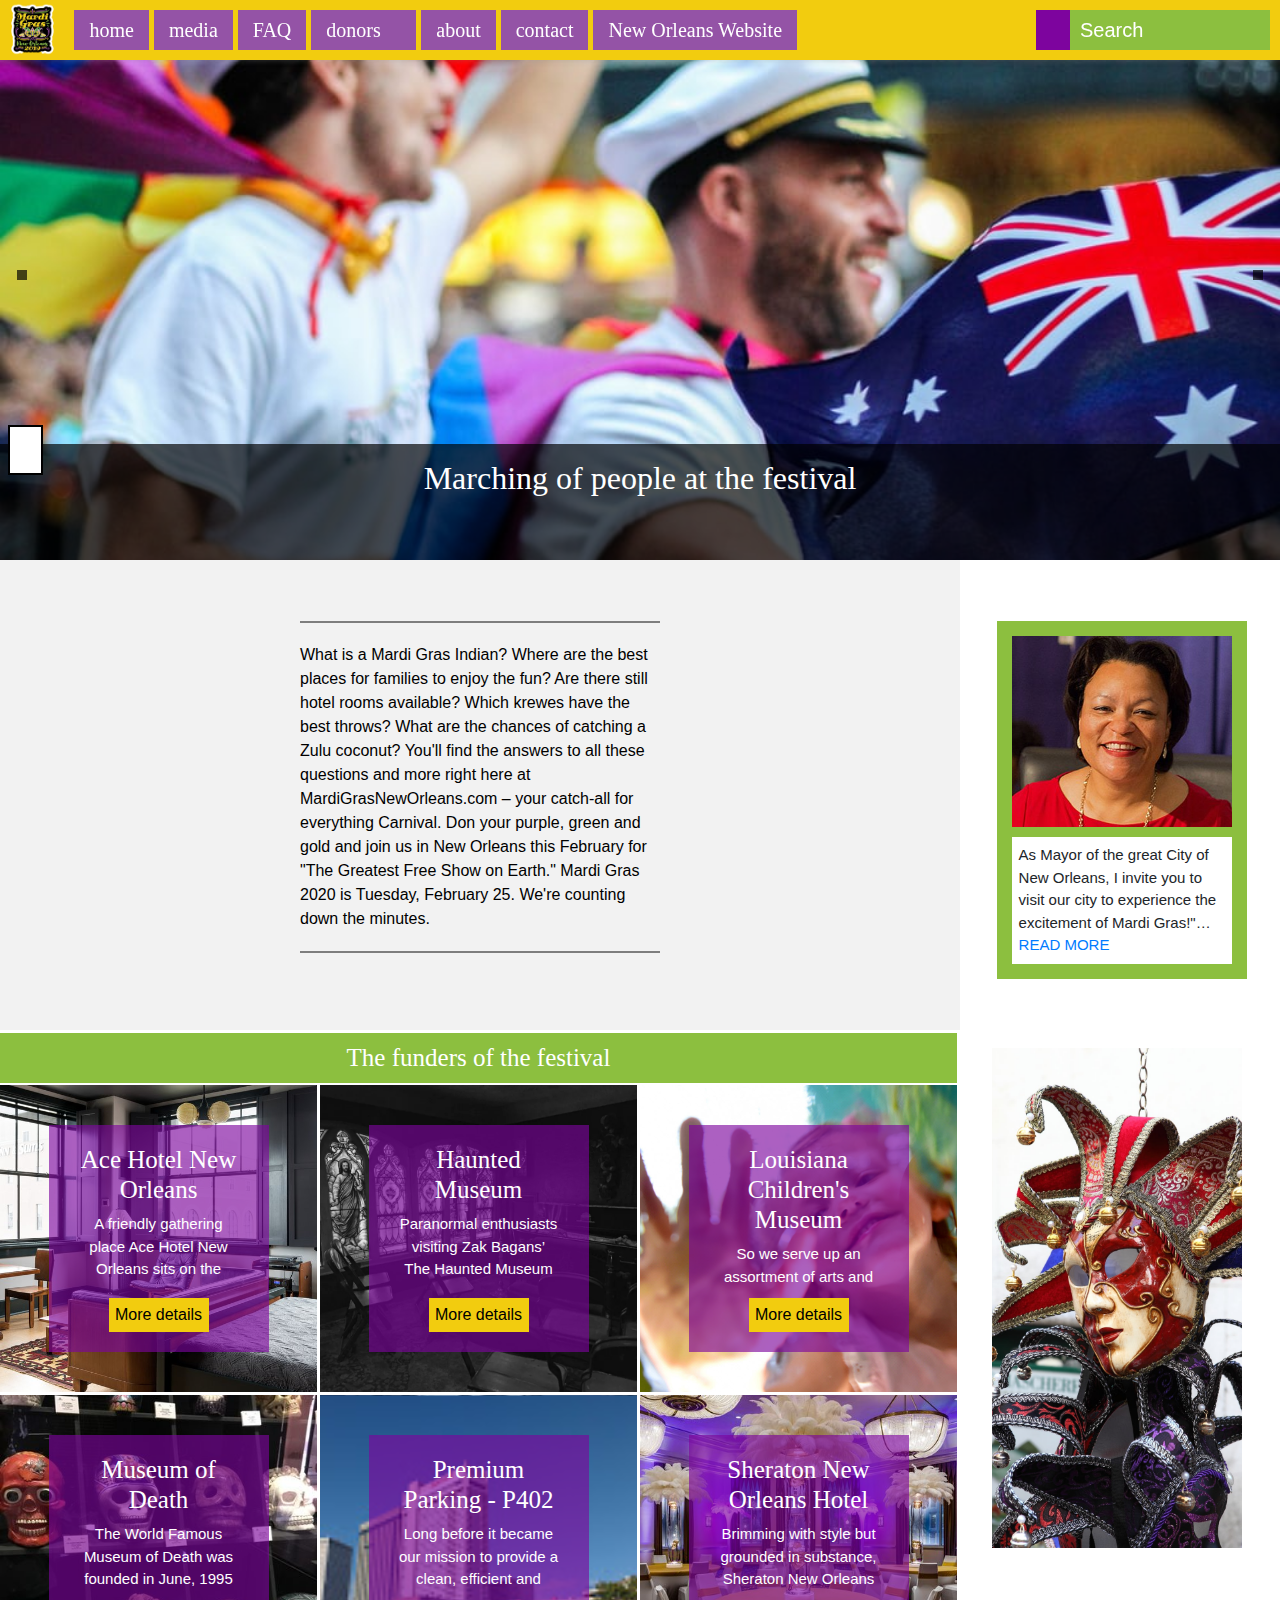
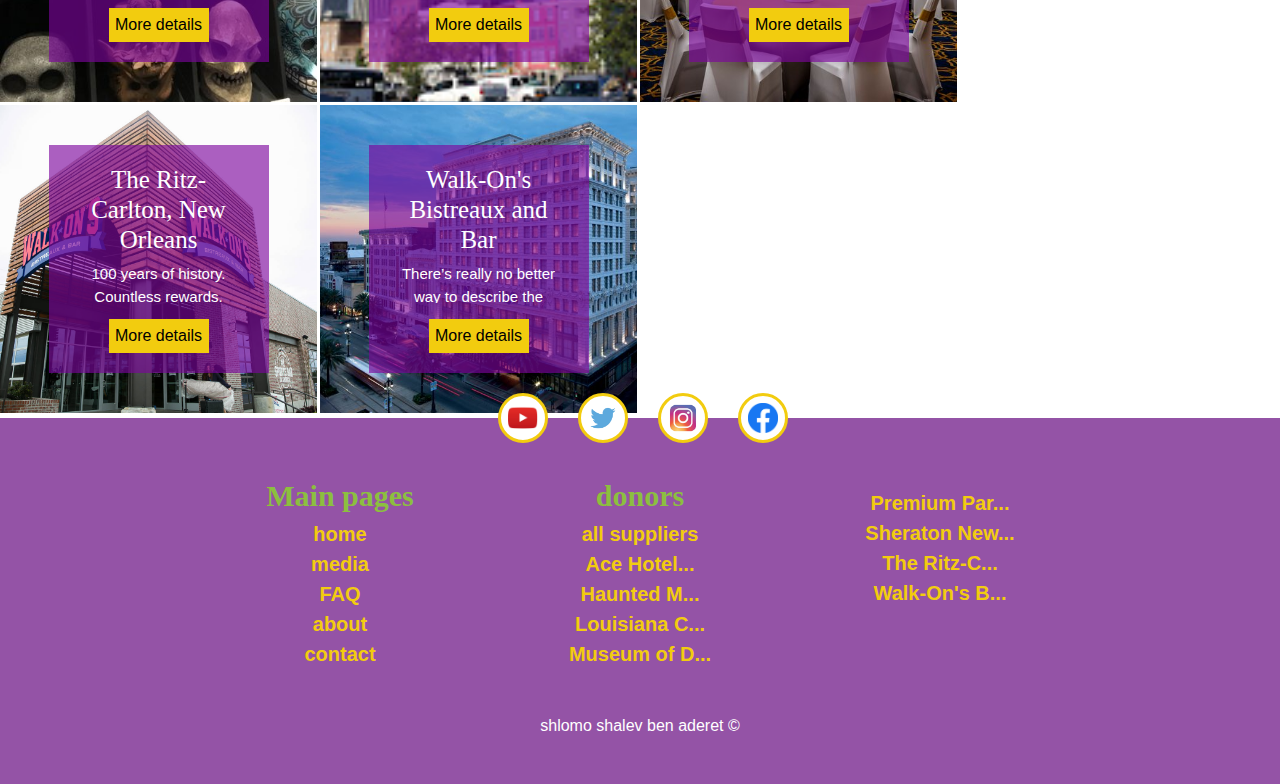
==== index.html @ f13cc8c2 "v-1.0.0" ====
<!DOCTYPE html>
<html lang="en">

<head>
    <meta charset="UTF-8">
    <meta name="viewport" content="width=device-width, initial-scale=1.0">
    <meta http-equiv="X-UA-Compatible" content="ie=edge">
    <title>Mardi Gras New Orleans</title>
    <link rel="stylesheet" href="https://stackpath.bootstrapcdn.com/bootstrap/4.3.1/css/bootstrap.min.css"
        integrity="sha384-ggOyR0iXCbMQv3Xipma34MD+dH/1fQ784/j6cY/iJTQUOhcWr7x9JvoRxT2MZw1T" crossorigin="anonymous">
    <link rel="stylesheet" href="https://use.fontawesome.com/releases/v5.7.0/css/all.css"
        integrity="sha384-lZN37f5QGtY3VHgisS14W3ExzMWZxybE1SJSEsQp9S+oqd12jhcu+A56Ebc1zFSJ" crossorigin="anonymous">
    <link rel="stylesheet" href="css/style.css">
    <link rel="stylesheet" href="css/slider.css">
    <link rel="stylesheet" href="css/home.css">
</head>

<body>
    <header class="d-flex justify-content-between">
        <span class="yecholot">
            <span class="buttonav fas fa-bars"></span>
            <a href="index.html">
                <img src="img/logo.png" class="logo" alt="logo">
            </a>
            <nav class="nav flex-column">
                <span class="closed fas fa-times"></span>
                <a href="index.html" class="nav-link active varu">home</a>
                <a href="media.html" class="nav-link varu">media</a>
                <a href="faq.html" class="nav-link varu">FAQ</a>
                <div class="donorsget">
                    <a href="#" class="donors nav-link">donors
                        <span class="fas fa-plus plus"></span>
                    </a>
                    <span class="openn">
                        <a href="#boxdonorss" class="dononame dononame1">All suppliers</a>
                        <a href="donors/ace-hotel.html" class="dononame">Ace Hotel New Orleans</a>
                        <a href="donors/haunted-museum.html" class="dononame">Haunted Museum</a>
                        <a href="donors/louisiana.html" class="dononame">Louisiana Children's Museum</a>
                    </span>
                </div>
                <a href="about.html" class="nav-link varu">about</a>
                <a href="contact.html" class="nav-link varu">contact</a>
                <a href="https://www.nola.gov" class="nav-link varu">New Orleans Website</a>
            </nav>
        </span>
        <span class="boxsearch">
            <span class="fa fa-search Search"></span>
            <input type="text" name="" class="textSearch" placeholder="Search">
            <span class="fa fa-chevron-right backwards"></span>
        </span>
    </header>
    <section class="slider">

        <div class="blocks">
            <div class="block active">
                <img class="img-block" src="img/media/photo-1547538160-bbd967711070.jfif" alt="Marching of people at the festival">
                <h1 class="header-block">Marching of people at the festival</h1>
            </div>
            <div class="block">
                <img class="img-block" src="img/media/photo-1456298441654-9d3db4d4f8fc.jfif" alt="Carnival Tower">
                <h1 class="header-block">Carnival Tower</h1>
            </div>
            <div class="block">
                <img class="img-block" src="img/media/photo-1562846900-6429fa09e156.jfif" alt="The Golden Mask">
                <h1 class="header-block">The Golden Mask</h1>
            </div>
            <div class="block">
                <img class="img-block" src="img/media/photo-1568131787894-1ee027bf397c.jfif" alt="Carnival masks">
                <h1 class="header-block">Carnival masks</h1>
            </div>
            <div class="block">
                <img class="img-block" src="img/media/photo-1555407792-ae12ed25d8ce.jfif" alt="Carnival celebrations">
                <h1 class="header-block">Carnival celebrations</h1>
            </div>
        </div>

        <span class="arrows a-left">
            <span class="fa fa-chevron-left"></span>
        </span>
        <span class="arrows a-right">
            <span class="fa fa-chevron-right"></span>
        </span>

        <div class="block-point">
            <span class="point far fa-circle"></span>
            <span class="point fas fa-circle"></span>
            <span class="point fas fa-circle"></span>
            <span class="point fas fa-circle"></span>
            <span class="point fas fa-circle"></span>
        </div>

    </section>
    <div class="boxcenter">
        <section class="content">
            <p>
                    What is a Mardi Gras Indian? Where are the best places for families to enjoy the fun? Are there still hotel rooms available? Which krewes have the best throws? What are the chances of catching a Zulu coconut?

                    You'll find the answers to all these questions and more right here at MardiGrasNewOrleans.com – your catch-all for everything Carnival. Don your purple, green and gold and join us in New Orleans this February for "The Greatest Free Show on Earth."
                    
                    Mardi Gras 2020 is Tuesday, February 25. We're counting down the minutes.
            </p>
        </section>
        <div class="zkenaifram">
    <section class="mayor">
        <div class="box">
            <img src="img/330px-LaToya_Cantrell.jpg" class="imgmayor" alt="Mayor">
            <p class="textmayor">As Mayor of the great City of New Orleans, I invite you to visit our city to experience
                the excitement of Mardi Gras!"…
                <a href="about.html#aboutmayor">READ MORE</a>
            </p>
        </div>
    </section>
    <div class="iframe">
    <iframe src="baner/baner1.html" frameborder="0"></iframe>
    </div>
    </div>
    <section class="boxdonors" id="boxdonorss">
            <h1 class="hesber">The funders of the festival</h1>
                <div class="donors donors1">
                    <div class="box">
                        <h2>Ace Hotel New Orleans</h2>
                        <p>A friendly gathering place
                            Ace Hotel New Orleans sits 
                            on the corner of Carondelet 
                            and Lafayette streets in the 
                            Warehouse District of one of 
                            the best cities on Earth. </p>
                            <a href="donors/ace-hotel.html" class="maavar">
                                More details
                            </a>
                    </div>
                </div>
                <div class="donors donors2">
                    <div class="box">
                        <h2>Haunted Museum</h2>
                        <p>Paranormal enthusiasts visiting 
                            Zak Bagans’ The Haunted Museum 
                            venture down creepy winding hallways 
                            and secret passages into more than 
                            30 rooms that rival scenes from Hollywood 
                            horror films, setting the stage for 
                            frightening facts about each paranormal 
                            piece, such as the Dybbuk Box known as 
                            the world’s most haunted object. This 
                            vintage wine cabinet inspired the movie 
                            The Possession and is said to house a 
                            malicious spirit. Shortly following its 
                            arrival, mysterious protruding holes began 
                            to appear in the walls around the artifact 
                            as if something was trying to break out from 
                            within the exhibit. A Las Vegas marketing 
                            executive and Bagans both witnessed a 
                            black-cloaked figure pass through the 
                            exhibit’s closed door during a private tour. 
                            This has also been seen by multiple guests 
                            and staff at the museum.</p>
                            <a href="donors/haunted-museum.html" class="maavar">
                                    More details
                                </a>
                    </div>
                </div>
                <div class="donors donors3">
                    <div class="box">
                        <h2>Louisiana Children's Museum</h2>
                        <p>So we serve up an assortment of arts and culture, 
                            health and wellness, STEM, literacy and 
                            environmental education to keep them growing.</p>
                            <a href="donors/louisiana.html" class="maavar">
                                    More details
                                </a>
                    </div>
                </div>
                <div class="donors donors4">
                    <div class="box">
                        <h2>Museum of Death</h2>
                        <p>The World Famous Museum of Death was founded 
                            in June, 1995 when JD Healy and Cathee Shultz 
                            decided to fill the void in death education 
                            in this country and made death their life’s 
                            work.</p>
                            <a href="donors/museum-of-death.html" class="maavar">
                                    More details
                                </a>
                    </div>
                </div>
                <div class="donors donors5">
                    <div class="box">
                        <h2>Premium Parking - P402</h2>
                        <p>
                                Long before it became our mission to provide 
                                a clean, efficient and friendly place to 
                                park, Jim Huger was working for parking 
                                management companies in Washington, D.C. 
                                and California.  
                        </p>
                        <a href="donors/premium-parking-p402.html" class="maavar">
                                More details
                            </a>
                    </div>
                </div>
                <div class="donors donors6">
                    <div class="box">
                        <h2>Sheraton New Orleans Hotel</h2>
                        <p>
                                Brimming with style but grounded in substance, 
                                Sheraton New Orleans Hotel is a premier downtown 
                                New Orleans destination. Located on Canal Street, 
                                our hotel is steps from the buzz of the French 
                                Quarter while offering seamless access to notable 
                                NOLA points of interest like the Ernest N. Morial 
                                Convention Center,
                        </p>
                        <a href="donors/sheraton-new.html" class="maavar">
                                More details
                            </a>
                    </div>
                </div>
                <div class="donors donors8">
                    <div class="box">
                        <h2>The Ritz-Carlton, New Orleans</h2>
                        <p>100 years of history. Countless rewards. 
                            With an unshakeable credo and corporate 
                            philosophy of un-wavering commitment to service, 
                            both in our hotels and in our communities, 
                            The Ritz-Carlton has been recognized with 
                            numerous awards for being the gold standard 
                            of hospitality.
                        </p>
                        <a href="donors/the-ritz-carlton.html" class="maavar">
                                More details
                            </a>
                    </div>
                </div>
                <div class="donors donors7">
                        <div class="box">
                            <h2>Walk-On's Bistreaux and Bar</h2>
                            <p>
                                    There’s really no better way to describe 
                                    the uniqueness of Walk-On’s Bistreaux & 
                                    Bar. We start every dish from scratch and 
                                    use fresh ingredients to bring our 
                                    mouthwatering, Cajun cuisine to life. 
                                    And whether you’re here for dinner with 
                                    the family, date night, cocktails with 
                                    the girls or to watch a game on the 
                                    big screen, we’re always happy to share 
                                    our Louisiana culture with you.
                            </p>
                            <a href="donors/walk-ons-bistreaux.html" class="maavar">
                                    More details
                                </a>
                        </div>
                    </div>
            </section>
    </div>
    <div class="iframe2 main-baner">
            <iframe src="baner/baner2.html" class="baner d-none" frameborder="0"></iframe>
            <div class="open fas fa-chevron-right"></div>
    </div>
    <footer>
        <div class="linkfrend">
            <a href="https://www.youtube.com/channel/UCOrq1qF6dVDn9Do-wvbKh0Q" class="youtube">
                <img src="img/youtube.png" alt="youtube">
            </a>
            <a href="https://twitter.com/MardiGrasNOLA" class="twitter">
                <img src="img/twitter.png" alt="twitter">
            </a>
            <a href="https://www.instagram.com/mardigrasneworleans/" class="instagram">
                <img src="img/instagram.png" alt="instagram">
            </a>
            <a href="https://www.facebook.com/MardiGrasNewOrleans" class="facebook">
                <img src="img/Facebook.png" alt="facebook">
            </a>
        </div>
        <div class="pratimm">
            <div class="gethead">
                <h1>Main pages</h1>
                <a href="index.html">home</a>
                <a href="media.html">media</a>
                <a href="faq.html">FAQ</a>
                <a href="about.html">about</a>
                <a href="contact.html">contact</a>
            </div>
            <div class="sapacim">
                <h1>donors</h1>
                <a href="#boxdonorss">all suppliers</a>
                <a href="donors/ace-hotel.html">Ace Hotel...</a>
                <a href="donors/haunted-museum.html">Haunted M...</a>
                <a href="donors/louisiana.html">Louisiana C...</a>
                <a href="donors/museum-of-death.html">Museum of D...</a>
            </div>
            <div class="sapacim nosa">
                <a href="donors/premium-parking-p402.html">Premium Par...</a>
                <a href="donors/sheraton-new.html">Sheraton New...</a>
                <a href="donors/the-ritz-carlton.html">The Ritz-C...</a>
                <a href="donors/walk-ons-bistreaux.html">Walk-On's B...</a>
            </div>
        </div>
        <p class="pratiyocher">shlomo shalev ben aderet &#169;</p>
    </footer>

    <script src="js/script.js"></script>
    <script src="js/slider.js"></script>
    <script src="js/home.js"></script>
</body>

</html>
---- css/style.css ----
:root {
    --nn: none;
    --fx: flex;
    --white: #fff;
    --size: 100%;
    --cen: center;
}

h1,h3,h5 {
    font-family: 'Pattaya';
}

h2,h4,h6 {
    font-family: 'Henny Penny';

}

p,pre {
    font-family: 'Roboto', sans-serif;
}

a:link,
a:visited,
a:hover,
a:active {
    text-decoration: var(--nn);
}

header {
    background-color: #F2CC0F;
    height: 60px;
    box-shadow: 0px 1px 5px 0px rgba(146, 146, 146, 0.281);
    position: relative;
    z-index: 10;
}

header span.yecholot a img.logo {
    width: 55px;
    margin-top: -10px;
    margin-left: -10px;
}

header span.yecholot .buttonav,
header span.boxsearch span.Search {
    display: inline-block;
    font-size: 25px;
    box-sizing: border-box;
    padding: 17px;
    color: rgb(125, 4, 158);
}

header span.boxsearch input.textSearch,
header span.boxsearch span.backwards {
    display: var(--nn);
}

header span.boxsearch input.textSearch {
    padding-left: 10px;
    color: var(--white);
}

header span.yecholot nav {
    display: var(--nn);
    position: fixed;
    background-color: #8CBF3F;
    box-shadow: 1px 0px 3px 1px rgba(146, 146, 146, 0.205);
    min-height: var(--size);
    animation-name: example;
    -webkit-animation-name: example;
    -webkit-animation-duration: 1.5s;
    animation-duration: 1.5s;
    min-width: 70%;
    max-width: 70%;
    padding: 20px;
    padding-top: 20px;
    top: 0;
    z-index: 100;
    max-width: 0;
    overflow: hidden;
}

/*.www {
    animation-name: example1;
    animation-duration: 1.5s;
}

@keyframes example1 {
    from {min-width: 0%;
        max-width: 0%;}
  to {min-width: 70%;
    max-width: 70%;}
}*/

@keyframes example {
    0%,18% {
        margin-left: -40px;
        min-width: 0%;
        max-width: 0%;
    }
  60%, 100% {
    margin-left: 0px;
    min-width: 70%;
    max-width: 70%;
}
}

@keyframes example1 {
    0%,18% {
    margin-left: 0px;
    min-width: 70%;
    max-width: 70%;
    }
  60%, 100% {
    margin-left: -40px;
    min-width: 0%;
    max-width: 0%;
}
}

header span.yecholot nav a.varu,
header span.yecholot nav div.donorsget a.donors {
    display: block;
    font-size: 20px;
    box-sizing: border-box;
    margin-left: 0px;
    margin-top: -10px;
    margin-bottom: 20px;
    background-color: #9453A6;
    color: var(--white);
    font-family: 'Pattaya', 'Henny Penny';
}

header span.yecholot nav div.donorsget span.openn a.dononame {
    display: block;
    box-sizing: border-box;
    margin-bottom: 10px;
    background-color: #9453A6;
    color: var(--white);
    font-family: 'Pattaya', 'Henny Penny';
    margin-left: 30px;
    padding-left: 15px;
    font-size: 20px;
    max-width: var(--size);
    height: 30px;
    overflow: hidden;
    white-space: nowrap;
    text-overflow: ellipsis;
}

header span.yecholot nav div.donorsget span.openn {
    display: var(--nn);
    overflow-x: hidden;
    max-width: var(--size);
    padding-top: 10px;
    margin-top: -20px;
    height: 20px;
    animation-name: openn;
    animation-duration: 0.5s;
    animation-timing-function: linear;
    overflow: hidden;
}

@keyframes openn {
    0% {
        height: 20px;
    }
    100% {
        height: 180px;
    }
}

@keyframes openn2 {
    0% {
        height: 180px;
    }
    100% {
        height: 20px;
    }
}

header span.yecholot nav div.donorsget a.donors {
    display: var(--fx);
    justify-content: space-between;
    color: var(--white);
}

header span.yecholot nav div.donorsget a span {
    font-size: 13px;
    padding-top: 9px;
}

header span.yecholot nav .closed {
    font-size: 25px;
    box-sizing: border-box;
    padding-top: 4.9px;
    margin-top: -25px;
    color: rgb(125, 4, 158);
    margin-bottom: 20px;
}

header span.yecholot nav div.donorsget a.donors span.plus {
    font-size: 15px;
}

footer {
    background-color: #9453A6;
    padding-bottom: 10px;
    padding-bottom: 30px;
    margin-top: 2px;
}

footer div.pratimm div.gethead,
footer div.pratimm div.sapacim {
    display: flex;
    justify-content: var(--cen);
    align-items: var(--cen);
    flex-direction: column;
}

footer div.pratimm div.gethead {
    margin-top: -5px;
}

footer div.pratimm div.gethead a,
footer div.pratimm div.sapacim a {
    color: #F2CC0F;
    font-weight: bold;
}

footer div.pratimm div.gethead h1,
footer div.pratimm div.sapacim h1 {
    font-weight: bold;
    color: #8CBF3F;
    font-size: 25px;
    margin-bottom: 5px;
    margin-top: 10px;
}

footer p.pratiyocher {
    display: var(--fx);
    justify-content: var(--cen);
    align-items: var(--cen);
    padding-top: 25px;
    color: var(--white);
}

footer div.linkfrend {
    display: var(--fx);
    justify-content: var(--cen);
    align-items: var(--cen);
    position: relative;
    top: -25px;
    margin-left: 10px;
}

footer div.linkfrend a.youtube,
footer div.linkfrend a.twitter,
footer div.linkfrend a.facebook,
footer div.linkfrend a.instagram {
    border: 3px solid #F2CC0F;
    border-radius: var(--size);
    box-sizing: border-box;
    height: 50px;
    width: 50px;
    margin-right: 10px;
    display: var(--fx);
    justify-content: var(--cen);
    align-items: var(--cen);
    overflow: hidden;
    background-color: var(--white);
}

footer .linkfrend a.facebook img,
footer .linkfrend a.youtube img {
    width: 30px;
}

footer .linkfrend a.instagram img {
    width: 50px;
}

footer .linkfrend a.twitter img {
    width: 40px;
    margin-left: 3px;
}

@media screen and (min-width: 576px) {
    header span.yecholot a:hover {
        text-decoration: var(--nn);
    }

    header span.boxsearch {
        display: inline-flex;
        justify-content: var(--cen);
        align-items: var(--cen);
    }

    header span.boxsearch span.Search {
        background-color: rgb(125, 4, 158);
        color: rgb(125, 4, 158);
        height: 40px;
        display: inline-flex;
        justify-content: var(--cen);
        align-items: var(--cen);
    }

    header span.boxsearch span.Search::before {
        display: var(--fx);
        justify-content: var(--cen);
        color: white;
        font-size: 20px;
    }

    header span.boxsearch input.textSearch {
        display: inline-block;
        height: 40px;
        max-width: 200px;
        border: var(--nn);
        outline: var(--nn);
        font-size: 20px;
        background-color: #8CBF3F;
        margin-right: 10px;
    }

    input.textSearch::placeholder {
        color: white !important;
    }

    header span.yecholot {
        min-width: 110px;
    }

    footer div.linkfrend a.youtube,
    footer div.linkfrend a.twitter,
    footer div.linkfrend a.facebook,
    footer div.linkfrend a.instagram {
        margin-right: 30px;
    }

    footer div.pratimm div.nosa {
        margin-top: 20px;
    }

    footer div.pratimm div.sapacim,
    footer div.pratimm div.gethead {
        width: 200px;
    }

    footer div.pratimm div.sapacim a,
    footer div.pratimm div.gethead a {
        display: block;
    }

    footer div.pratimm {
        display: var(--fx);
        justify-content: var(--cen);
        align-items: var(--cen);
        align-items: flex-start;
        margin-bottom: 20px;
    }

    footer div.pratimm div.gethead {
        margin-top: 0;
    }

    footer div.linkfrend {
        margin-left: 20px;
    }
}

@media screen and (min-width: 992px) {

    footer div.pratimm div.gethead,
    footer div.pratimm div.sapacim {
        width: 300px;
    }

    footer div.pratimm div.gethead a,
    footer div.pratimm div.sapacim a {
        color: #F2CC0F;
        font-weight: bold;
        font-size: 20px;
    }

    footer div.pratimm div.gethead h1,
    footer div.pratimm div.sapacim h1 {
        font-weight: bold;
        color: #8CBF3F;
        font-size: 30px;
        margin-bottom: 5px;
        margin-top: 10px;
    }

    footer div.linkfrend {
        margin-left: 35px;
    }
}

@media screen and (min-width: 1130px) {
    header span.yecholot nav {
        animation-name: none;
        animation-duration: 0s;
        display: inline-flex !important;
        flex-direction: row !important;
        position: static;
        background-color: rgba(255, 255, 255, 0);
        box-shadow: 0 0 0 0;
        min-width: 800px;
    } 
    header span.yecholot .buttonav {
        display: var(--nn);
    }   

    header span.yecholot nav .closed {
        display: var(--nn);
    }

    @keyframes openn {
        0% {
            height: 0px;
        }
        100% {
            height: 180px;
        }
    }
    
    @keyframes openn2 {
        0% {
            height: 180px;
        }
        100% {
            height: 0px;
        }
    }

    header span.yecholot nav div.donorsget span.openn a.dononame {
        box-sizing: border-box;
        color: var(--white);
        font-family: 'Pattaya', 'Henny Penny';
        margin-left: 5px;
        font-size: 15px;
        padding-top: 4px;
        margin-bottom: 3px;
    }

    header span.yecholot nav div.donorsget span.openn {
        display: var(--nn);
        position: relative;
        z-index: 3;
        padding-top: 0;
        margin-top: 0px;
    }

    header span.yecholot nav a.varu,
    header span.yecholot nav div.donorsget a.donors {
        font-size: 20px;
        color: var(--white);
        font-family: 'Pattaya', 'Henny Penny';
        margin-left: 5px;
        height: 40px;
        padding: 5px 15px;
        margin-bottom: 3px;
    }

    header span.yecholot nav div.donorsget {
        width: 110px;
    }

    header span.yecholot nav div.donorsget a.donors span.plus {
        font-size: 10px;
        margin-top: 3px;
    }

    header span.yecholot {
        min-width: 700px;
    }

    header span.yecholot a img.logo {
        margin-left: 5px;
        margin-bottom: -3px;
        margin-right: -15px;
    }
}

/*header span.yecholot span.boxsearch*/

.element1 {
    height: 61px;
    position: fixed;
    top: 0;
    right: 0;
    left: 0;
    background-color: var(--white);
    display: var(--fx);
}

/*header span.yecholot span.boxsearch span.Search*/

.element2 {
    height: 60px;
    min-width: 15%;
    background-color: rgb(125, 4, 158);
}

.element2::before {
    display: var(--fx);
    justify-content: var(--cen);
    color: #F2CC0F;
}

/*header span.yecholot span.boxsearch input.textSearch*/

.element3 {
    display: block !important;
    left: 60px;
    height: 60px;
    font-size: 30px;
    min-width: 70%;
    background-color: #8CBF3F;
    border: var(--nn);
    outline: var(--nn);
    padding-left: 3px;
}

/*header span.yecholot span.boxsearch span.backwards*/
.element4 {
    display: block !important;
    height: 60px;
    min-width: 15%;
    color: rgb(125, 4, 158);
    background-color: #F2CC0F;
    font-size: 25px;
    box-sizing: border-box;
    padding: 17px;
}

.element4::before {
    display: var(--fx);
    justify-content: var(--cen);
}

.element5 {
    display: block !important;
    height: 180px !important;
    animation-name: openn !important;
}

.element6 {
    display: block !important;
    animation-name: openn2 !important;
}

.element7 {
    display: none !important;
}

.cover {
    object-fit: cover;
}

.w-100 {
    width: 100%;
}

.d-none {
    display: none;
}

.d-block {
    display: block;
}
---- css/slider.css ----
.slider {
    position: relative;
    height: 500px;
    overflow: hidden;
}

/* Block */
.block {
    position: absolute;
    height: 500px;
    overflow: hidden;
    display: none;
    top: 0;
    left: 0;
    right: 0;
}

.header-block {
    position: absolute;
    bottom: 0px;
    background-color: rgba(0, 0, 0, 0.68);
    right: 0;
    left: 0;
    color: white;
    font-size: 2em;
    margin-bottom: 0px;
    height: 116px;
    padding-top: 15px;
    text-align: center;
}

.img-block {
    height: 500px;
    object-fit: cover;
    width: 100%;
}

.active {
    display: block;
}

/* End Block */

/* Arrows */
.arrows {
    position: absolute;
    background-color: rgba(0, 0, 0, 0.68);
    color: white;
    padding: 5px;
    top: 210px;
    cursor: pointer;
    z-index: 5;
}

.arrows span {
    font-size: 35px;
}

.arrows:hover span {
    color: #a7a7a7;
}

.a-right {
    right: 17px;
}

.a-left {
    left: 17px;
}
/* End Arrows */

/* Point */
.block-point {
    position: absolute;
    bottom: 0;
    left: 0;
    right: 0;
    display: flex;
    justify-content: center;
    padding-bottom: 15px;
}

.point {
    color: white;
    margin-right: 20px;
    cursor: pointer;
}
/* End Point */

@media screen and (max-width: 1130px) {
    .a-left, .a-right {
        top: 80px;
    }
    .block img, .block, .slider {
        height: 300px;
    }
    .header-block {
        height: 130px;
    }
}
---- css/home.css ----
div.boxcenter section.content {
  padding: 40px;
  height: 450px;
  background-color: #F2F2F2;
  display: flex;
  justify-content: center;
  align-items: center;
}

div.boxcenter section.content p {
  color: #000;
  border-top: 2px solid #7e7e7e;
  border-bottom: 2px solid #7e7e7e;
  padding-top: 20px;
  padding-bottom: 20px;
}

div.boxcenter div.zkenaifram section.mayor {
  display: flex;
  justify-content: center;
  align-items: center;
  flex-direction: column;
  background-color: #F2F2F2;
  overflow: hidden;
  height: 480px;
}

div.boxcenter div.zkenaifram section.mayor div.box {
  background-color: #8cbf3f;
  padding: 15px 15px 15px 15px;
  margin-top: 20px;
  margin-bottom: 20px;
  box-shadow: 170px 200px 0 50px #7d049e, -170px -200px 0 50px #f2cc0f;
}

div.boxcenter div.zkenaifram section.mayor div.box img.imgmayor {
  width: 220px;
}

div.boxcenter div.zkenaifram section.mayor div.box p.textmayor {
  width: 220px;
  margin-top: 10px;
  background-color: #fff;
  padding: 7px;
  font-size: 15px;
  margin-bottom: 0;
  margin-top: 10px;
}

div.boxcenter div.zkenaifram div.iframe {
  display: none;
}

div.boxcenter section.boxdonors {
  display: block;
  margin-top: 3px;
}

div.boxcenter section.boxdonors h1.hesber {
  display: flex;
  justify-content: center;
  align-items: center;
  font-size: 25px;
  margin-top: 0px;
  height: 50px;
  margin-bottom: 2px;
  text-align: center;
  background-color: #8cbf3f;
  color: #fff;
}

div.boxcenter section.boxdonors div.donors {
  display: flex;
  justify-content: center;
  align-items: center;
  flex-direction: column;
  padding: 40px 0px;
  margin-bottom: 3px;
  height: 307.2px;
  overflow: hidden;
}

div.boxcenter section.boxdonors div.donors div.box {
  overflow: hidden;
  width: 220px;
  animation-name: boxopenn;
  animation-timing-function: linear;
  animation-duration: 1.5s;
  background-color: rgba(125, 4, 158, 0.637);
  padding: 20px 30px;
  display: flex;
  justify-content: center;
  align-items: center;
  flex-direction: column;
}

div.boxcenter section.boxdonors div.donors div.box h2 {
  font-size: 25px;
  text-align: center;
  word-wrap: break-word;
  color: #fff;
}

div.boxcenter section.boxdonors div.donors div.box p {
  font-size: 15px;
  text-align: center;
  overflow: hidden;
  height: 110px;
  word-wrap: break-word;
  color: #fff;
}

div.boxcenter section.boxdonors div.donors div.box a.maavar {
  display: flex;
  justify-content: center;
  align-items: center;
  color: #000000;
  background-color: #f2cc0f;
  width: 100px;
  padding: 5px;
}

div.boxcenter section.boxdonors div.donors1 {
  background-image: url("../img/vendors/Ace Hotel New Orleans/NOLA-Rooms-Corner-Hero_nm62Z5c.width-960.jpg");
  background-size: cover;
  background-position: center;
}

div.boxcenter section.boxdonors div.donors2 {
  background-image: url("../img/vendors/Haunted Museum/funeral-black-and-white.webp");
  background-size: cover;
  background-position: center;
}

div.boxcenter section.boxdonors div.donors3 {
  background-image: url("../img/vendors/Louisiana Childrens Museum/LCM_121_move-with-river_homepage.jpg");
  background-size: cover;
  background-position: center;
}

div.boxcenter section.boxdonors div.donors4 {
  background-image: url("../img/vendors/Museum of Death/ss.jpg");
  background-size: cover;
  background-position: center;
}

div.boxcenter section.boxdonors div.donors5 {
  background-image: url("../img/vendors/Premium Parking-P402/IMG_20171019_094355788.jpg");
  background-size: cover;
  background-position: center;
}

div.boxcenter section.boxdonors div.donors6 {
  background-image: url("../img/vendors/Sheraton New Orleans Hotel/msyis-waterbury-0816-hor-wide.jpg");
  background-size: cover;
  background-position: center;
}

div.boxcenter section.boxdonors div.donors7 {
  background-image: url("../img/vendors/The Ritz-Carlton, New Orleans/RCNWORL_00098_conversion.jfif");
  background-size: cover;
  background-position: center;
}

div.boxcenter section.boxdonors div.donors8 {
  background-image: url("../img/vendors/Walk-Ons Bistreaux and Bar/wo-photo-jubanvipnight-03-1916-4_e28d16af720f4460d4af3dab37ce6e87.jpg");
  background-size: cover;
  background-position: center;
}

@keyframes boxopenn {
  0% {
    padding: 0 0;
    height: 0px;
  }
  100% {
    padding: 20px 30px;
    height: 227.2px;
  }
}

div.iframe2 {
  display: none;
}

@media screen and (min-width: 576px) {
  div.boxcenter section.content {
    display: flex;
    justify-content: center;
    align-items: center;
  }
  div.boxcenter div.zkenaifram section.mayor div.box {
    box-shadow: 325px 350px 0 200px #7d049e, -325px -350px 0 200px #f2cc0f;
  }
  div.boxcenter section.boxdonors {
    display: grid;
    grid-template-columns: auto auto;
  }
  div.boxcenter section.boxdonors h1.hesber {
    grid-column-start: 1;
    grid-column-end: 3;
  }
}

@media screen and (min-width: 768px) {
  div.boxcenter {
    display: grid;
    grid-template-columns: 65% 35%;
    grid-template-rows: 470px auto;
    grid-column: 2;
    grid-row: 2;
  }
  div.boxcenter section.content {
    padding: 70px !important;
    height: 470px;
  }
  div.boxcenter div.zkenaifram {
    display: grid;
    grid-column: 2/2;
  }
  div.boxcenter div.zkenaifram section.mayor {
    display: flex;
    justify-content: center;
    background-color: #fff;
    margin-left: 1%;
  }
  div.boxcenter div.zkenaifram section.mayor div.box {
    display: inline-block;
    position: sticky;
    box-shadow: none;
  }
  div.boxcenter div.zkenaifram div.iframe {
    display: flex;
    justify-content: center;
    height: 1300px;
  }
  div.boxcenter div.zkenaifram div.iframe iframe {
    position: sticky;
    top: 10px;
    height: 520px;
    width: 260px;
    margin: 0;
  }
  div.boxcenter section.boxdonors {
    grid-template-columns: auto auto;
  }
  div.boxcenter section.boxdonors div.donors {
    margin-right: 3px;
  }
  div.boxcenter section.boxdonors h1.hesber {
    margin-right: 3px;
  }
  div.iframe2 {
    position: fixed;
    top: 0;
    min-height: 100%;
    max-height: 100%;
    z-index: 4;
    display: flex;
    align-items: center;
    margin-left: 3px;
    overflow: hidden;
  }
  div.iframe2 iframe {
    height: 520px;
    width: 255px;
    margin: 0;
    z-index: 5;
    overflow: hidden;
  }
  div.iframe2 iframe a {
    overflow: hidden;
  }
  div.iframe2 div.open {
    background-color: #fff;
    color: #000;
    width: 35px;
    height: 50px;
    display: flex;
    justify-content: center;
    align-items: center;
    border: 2px solid #000;
    margin-left: 5px;
  }
}

@media screen and (min-width: 992px) {
  div.boxcenter {
    display: grid;
    grid-template-columns: 70% 30%;
  }
  div.boxcenter section.boxdonors {
    grid-template-columns: auto auto auto;
  }
  div.boxcenter section.boxdonors h1.hesber {
    grid-column-start: 1;
    grid-column-end: 4;
  }
  div.boxcenter div.iframe {
    height: 970px !important;
  }
}

@media screen and (min-width: 1200px) {
  div.boxcenter {
    display: grid;
    grid-template-columns: 75% 25%;
  }
  div.boxcenter section.content {
    padding-top: 115px !important;
    padding-bottom: 115px !important;
    padding-left: 300px !important;
    padding-right: 300px !important;
    box-sizing: border-box;
  }
}

.zi-3 {
  z-index: 3;
}
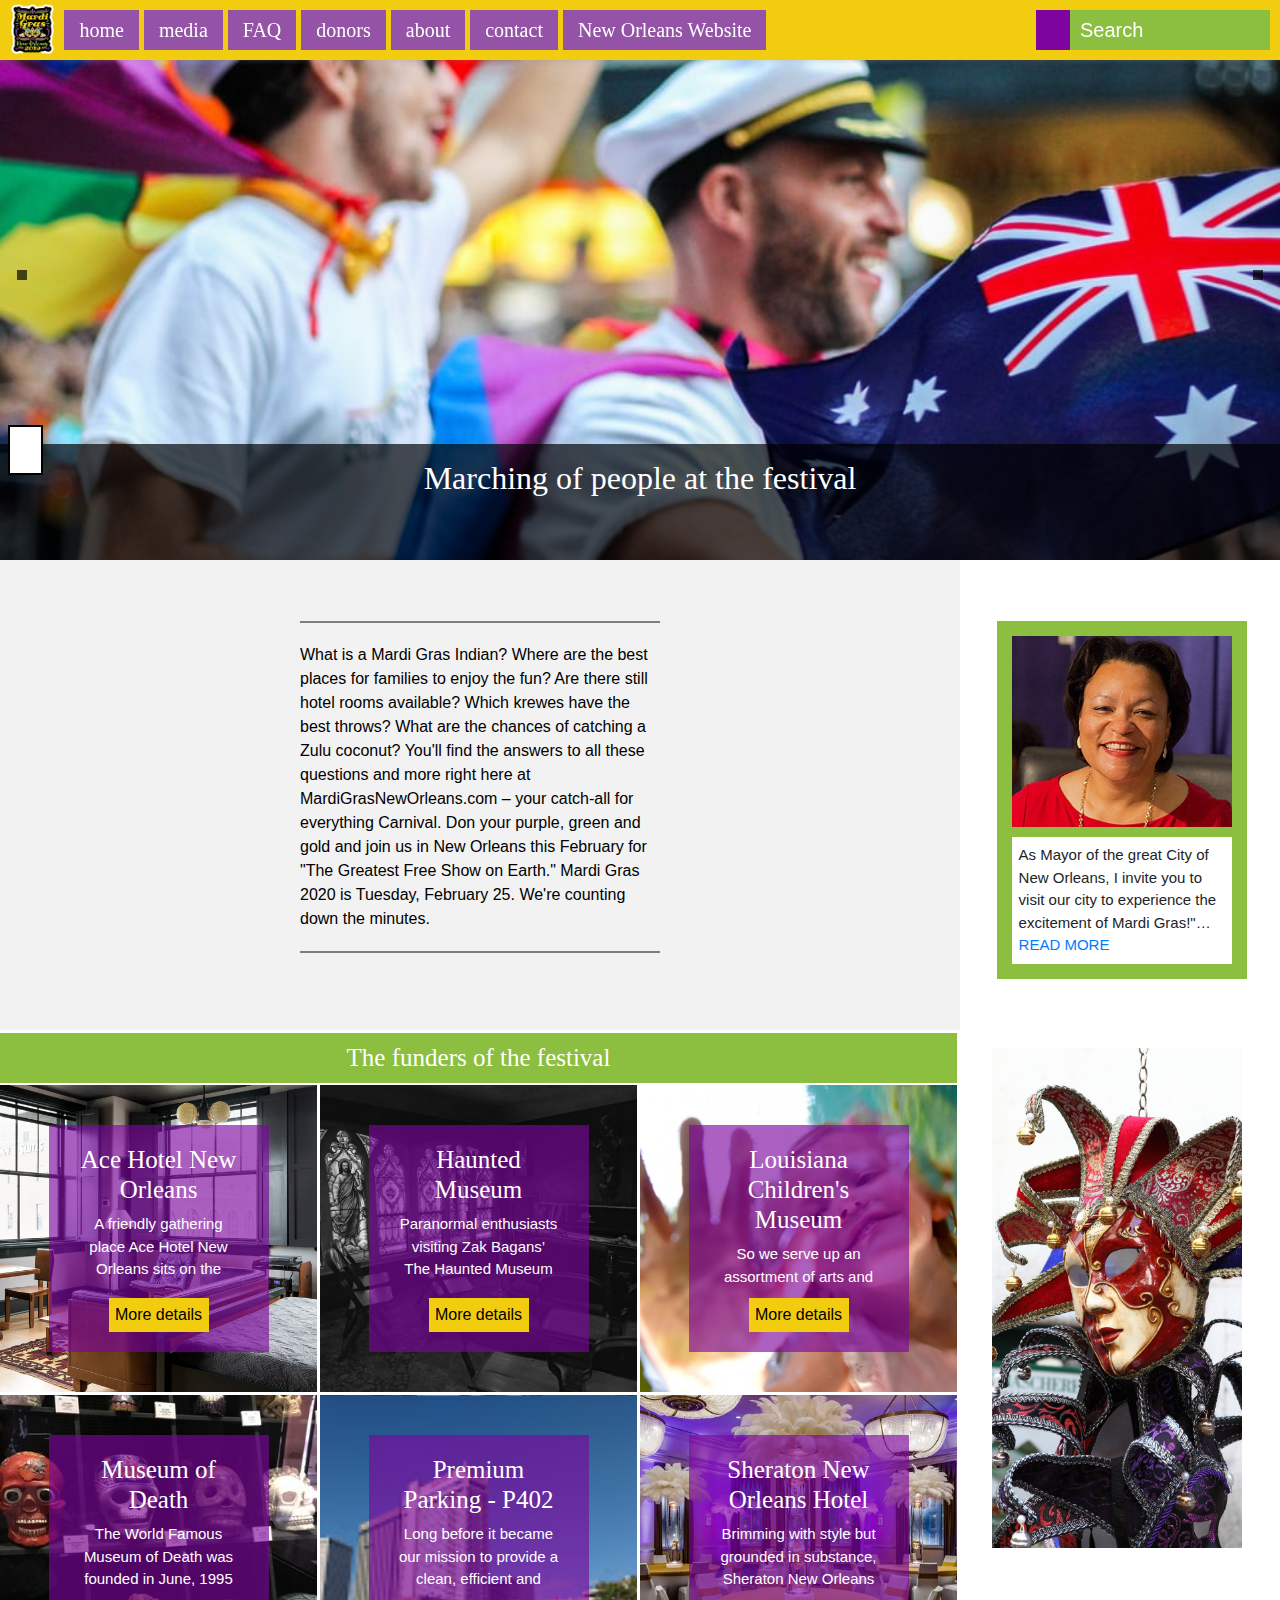
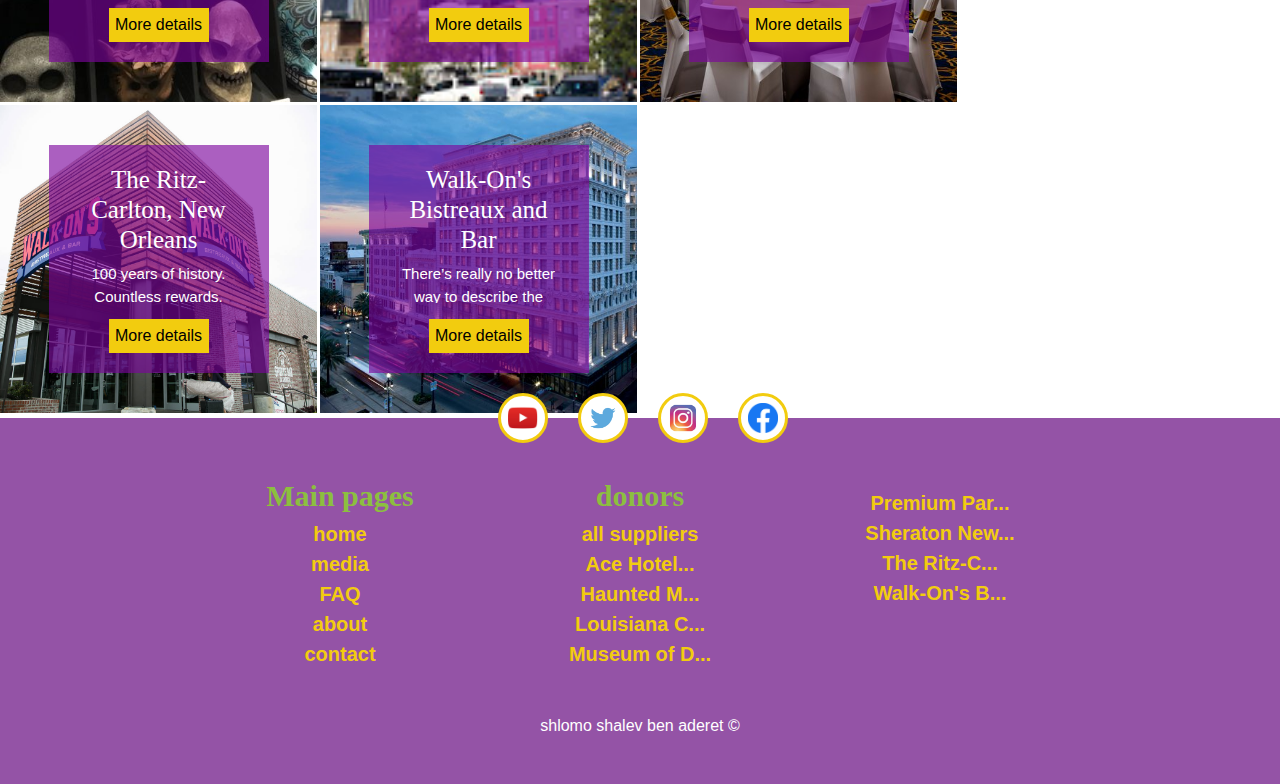
==== commit 3f8af4b0: "v-1.1.0" ====
--- a/index.html
+++ b/index.html
@@ -18,35 +18,25 @@
 <body>
     <header class="d-flex justify-content-between">
         <span class="yecholot">
-            <span class="buttonav fas fa-bars"></span>
+            <span class="fas fa-bars hamburger"></span>
             <a href="index.html">
                 <img src="img/logo.png" class="logo" alt="logo">
             </a>
             <nav class="nav flex-column">
-                <span class="closed fas fa-times"></span>
+                <span class="fas fa-times closed"></span>
                 <a href="index.html" class="nav-link active varu">home</a>
                 <a href="media.html" class="nav-link varu">media</a>
                 <a href="faq.html" class="nav-link varu">FAQ</a>
-                <div class="donorsget">
-                    <a href="#" class="donors nav-link">donors
-                        <span class="fas fa-plus plus"></span>
-                    </a>
-                    <span class="openn">
-                        <a href="#boxdonorss" class="dononame dononame1">All suppliers</a>
-                        <a href="donors/ace-hotel.html" class="dononame">Ace Hotel New Orleans</a>
-                        <a href="donors/haunted-museum.html" class="dononame">Haunted Museum</a>
-                        <a href="donors/louisiana.html" class="dononame">Louisiana Children's Museum</a>
-                    </span>
-                </div>
+                <a href="index.html#boxdonorss" class="nav-link varu donors-btn">donors</a>
                 <a href="about.html" class="nav-link varu">about</a>
                 <a href="contact.html" class="nav-link varu">contact</a>
                 <a href="https://www.nola.gov" class="nav-link varu">New Orleans Website</a>
             </nav>
         </span>
-        <span class="boxsearch">
-            <span class="fa fa-search Search"></span>
-            <input type="text" name="" class="textSearch" placeholder="Search">
-            <span class="fa fa-chevron-right backwards"></span>
+        <span class="box-search">
+            <span class="fa fa-search search"></span>
+            <input type="text" name="" class="text-search" placeholder="Search">
+            <span class="fa fa-chevron-right exit"></span>
         </span>
     </header>
     <section class="slider">
--- a/css/style.css
+++ b/css/style.css
@@ -40,8 +40,8 @@
     margin-left: -10px;
 }
 
-header span.yecholot .buttonav,
-header span.boxsearch span.Search {
+header span.yecholot .hamburger,
+header span.box-search span.search {
     display: inline-block;
     font-size: 25px;
     box-sizing: border-box;
@@ -49,12 +49,12 @@
     color: rgb(125, 4, 158);
 }
 
-header span.boxsearch input.textSearch,
-header span.boxsearch span.backwards {
+header span.box-search input.text-search,
+header span.box-search span.exit {
     display: var(--nn);
 }
 
-header span.boxsearch input.textSearch {
+header span.box-search input.text-search {
     padding-left: 10px;
     color: var(--white);
 }
@@ -65,13 +65,6 @@
     background-color: #8CBF3F;
     box-shadow: 1px 0px 3px 1px rgba(146, 146, 146, 0.205);
     min-height: var(--size);
-    animation-name: example;
-    -webkit-animation-name: example;
-    -webkit-animation-duration: 1.5s;
-    animation-duration: 1.5s;
-    min-width: 70%;
-    max-width: 70%;
-    padding: 20px;
     padding-top: 20px;
     top: 0;
     z-index: 100;
@@ -79,52 +72,17 @@
     overflow: hidden;
 }
 
-/*.www {
-    animation-name: example1;
-    animation-duration: 1.5s;
-}
-
-@keyframes example1 {
-    from {min-width: 0%;
-        max-width: 0%;}
-  to {min-width: 70%;
-    max-width: 70%;}
-}*/
-
-@keyframes example {
-    0%,18% {
-        margin-left: -40px;
-        min-width: 0%;
-        max-width: 0%;
-    }
-  60%, 100% {
-    margin-left: 0px;
-    min-width: 70%;
-    max-width: 70%;
-}
-}
-
-@keyframes example1 {
-    0%,18% {
-    margin-left: 0px;
-    min-width: 70%;
-    max-width: 70%;
-    }
-  60%, 100% {
-    margin-left: -40px;
-    min-width: 0%;
-    max-width: 0%;
-}
-}
-
 header span.yecholot nav a.varu,
 header span.yecholot nav div.donorsget a.donors {
     display: block;
     font-size: 20px;
+    margin-right: 20px;
+    margin-left: 20px;
     box-sizing: border-box;
-    margin-left: 0px;
-    margin-top: -10px;
-    margin-bottom: 20px;
+    margin-bottom: 10px;
+    overflow: hidden;
+    white-space: nowrap;
+    text-overflow: clip;
     background-color: #9453A6;
     color: var(--white);
     font-family: 'Pattaya', 'Henny Penny';
@@ -154,28 +112,7 @@
     padding-top: 10px;
     margin-top: -20px;
     height: 20px;
-    animation-name: openn;
-    animation-duration: 0.5s;
-    animation-timing-function: linear;
     overflow: hidden;
-}
-
-@keyframes openn {
-    0% {
-        height: 20px;
-    }
-    100% {
-        height: 180px;
-    }
-}
-
-@keyframes openn2 {
-    0% {
-        height: 180px;
-    }
-    100% {
-        height: 20px;
-    }
 }
 
 header span.yecholot nav div.donorsget a.donors {
@@ -191,11 +128,9 @@
 
 header span.yecholot nav .closed {
     font-size: 25px;
-    box-sizing: border-box;
-    padding-top: 4.9px;
-    margin-top: -25px;
+    margin-bottom: 10px;
+    margin-left: 20px;
     color: rgb(125, 4, 158);
-    margin-bottom: 20px;
 }
 
 header span.yecholot nav div.donorsget a.donors span.plus {
@@ -289,13 +224,13 @@
         text-decoration: var(--nn);
     }
 
-    header span.boxsearch {
+    header span.box-search {
         display: inline-flex;
         justify-content: var(--cen);
         align-items: var(--cen);
     }
 
-    header span.boxsearch span.Search {
+    header span.box-search span.search {
         background-color: rgb(125, 4, 158);
         color: rgb(125, 4, 158);
         height: 40px;
@@ -304,14 +239,14 @@
         align-items: var(--cen);
     }
 
-    header span.boxsearch span.Search::before {
+    header span.box-search span.search::before {
         display: var(--fx);
         justify-content: var(--cen);
         color: white;
         font-size: 20px;
     }
 
-    header span.boxsearch input.textSearch {
+    header span.box-search input.text-search {
         display: inline-block;
         height: 40px;
         max-width: 200px;
@@ -322,7 +257,7 @@
         margin-right: 10px;
     }
 
-    input.textSearch::placeholder {
+    input.text-search::placeholder {
         color: white !important;
     }
 
@@ -398,39 +333,21 @@
 
 @media screen and (min-width: 1130px) {
     header span.yecholot nav {
-        animation-name: none;
-        animation-duration: 0s;
         display: inline-flex !important;
         flex-direction: row !important;
         position: static;
         background-color: rgba(255, 255, 255, 0);
         box-shadow: 0 0 0 0;
         min-width: 800px;
+        padding-top: 10px;
+        padding-left: 10px;
     } 
-    header span.yecholot .buttonav {
+    header span.yecholot .hamburger {
         display: var(--nn);
     }   
 
     header span.yecholot nav .closed {
         display: var(--nn);
-    }
-
-    @keyframes openn {
-        0% {
-            height: 0px;
-        }
-        100% {
-            height: 180px;
-        }
-    }
-    
-    @keyframes openn2 {
-        0% {
-            height: 180px;
-        }
-        100% {
-            height: 0px;
-        }
     }
 
     header span.yecholot nav div.donorsget span.openn a.dononame {
@@ -457,6 +374,7 @@
         color: var(--white);
         font-family: 'Pattaya', 'Henny Penny';
         margin-left: 5px;
+        margin-right: 0px;
         height: 40px;
         padding: 5px 15px;
         margin-bottom: 3px;
@@ -482,7 +400,7 @@
     }
 }
 
-/*header span.yecholot span.boxsearch*/
+/*header span.yecholot span.box-search*/
 
 .element1 {
     height: 61px;
@@ -494,7 +412,7 @@
     display: var(--fx);
 }
 
-/*header span.yecholot span.boxsearch span.Search*/
+/*header span.yecholot span.box-search span.Search*/
 
 .element2 {
     height: 60px;
@@ -508,7 +426,7 @@
     color: #F2CC0F;
 }
 
-/*header span.yecholot span.boxsearch input.textSearch*/
+/*header span.yecholot span.box-search input.text-search*/
 
 .element3 {
     display: block !important;
@@ -522,7 +440,7 @@
     padding-left: 3px;
 }
 
-/*header span.yecholot span.boxsearch span.backwards*/
+/*header span.yecholot span.box-search span.exit*/
 .element4 {
     display: block !important;
     height: 60px;
@@ -542,16 +460,6 @@
 .element5 {
     display: block !important;
     height: 180px !important;
-    animation-name: openn !important;
-}
-
-.element6 {
-    display: block !important;
-    animation-name: openn2 !important;
-}
-
-.element7 {
-    display: none !important;
 }
 
 .cover {
--- a/css/home.css
+++ b/css/home.css
@@ -83,9 +83,6 @@
 div.boxcenter section.boxdonors div.donors div.box {
   overflow: hidden;
   width: 220px;
-  animation-name: boxopenn;
-  animation-timing-function: linear;
-  animation-duration: 1.5s;
   background-color: rgba(125, 4, 158, 0.637);
   padding: 20px 30px;
   display: flex;
@@ -168,17 +165,6 @@
   background-position: center;
 }
 
-@keyframes boxopenn {
-  0% {
-    padding: 0 0;
-    height: 0px;
-  }
-  100% {
-    padding: 20px 30px;
-    height: 227.2px;
-  }
-}
-
 div.iframe2 {
   display: none;
 }
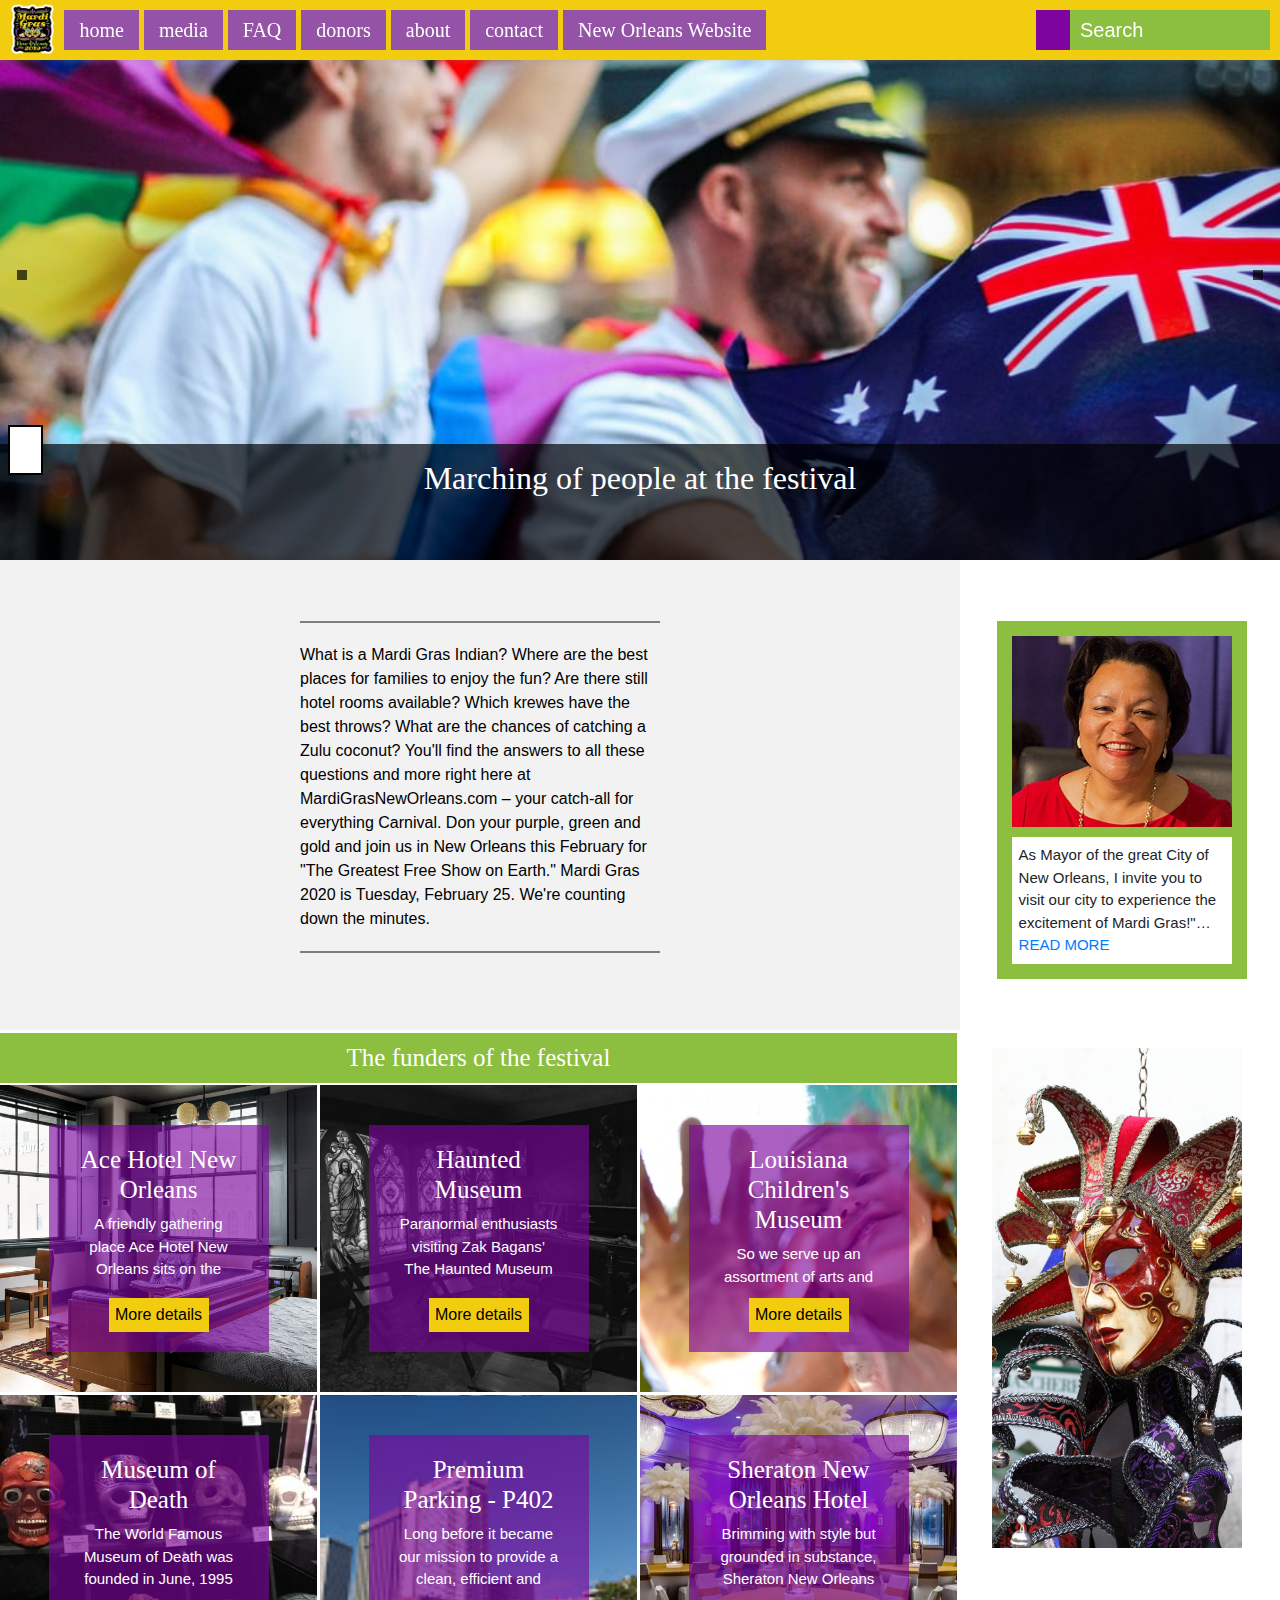
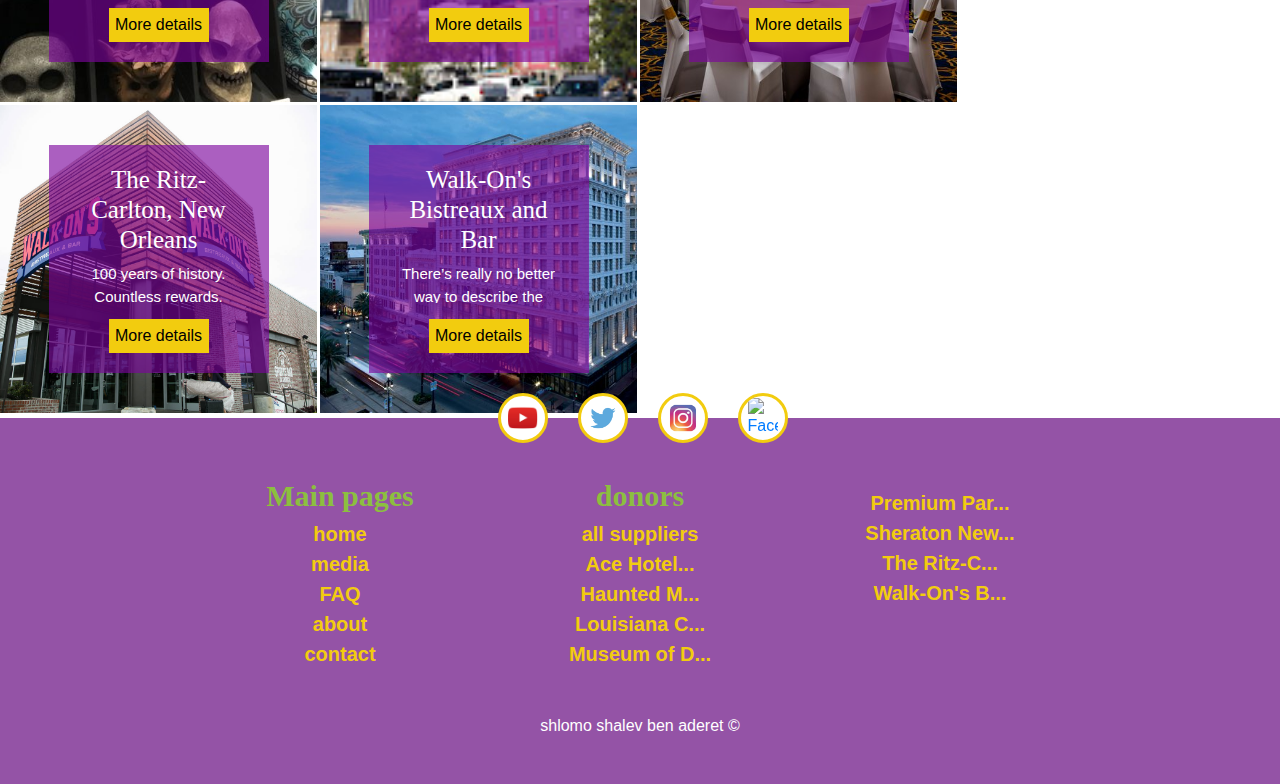
==== commit f1a7eaec: "v-1.2.3" ====
--- a/index.html
+++ b/index.html
@@ -6,10 +6,9 @@
     <meta name="viewport" content="width=device-width, initial-scale=1.0">
     <meta http-equiv="X-UA-Compatible" content="ie=edge">
     <title>Mardi Gras New Orleans</title>
-    <link rel="stylesheet" href="https://stackpath.bootstrapcdn.com/bootstrap/4.3.1/css/bootstrap.min.css"
-        integrity="sha384-ggOyR0iXCbMQv3Xipma34MD+dH/1fQ784/j6cY/iJTQUOhcWr7x9JvoRxT2MZw1T" crossorigin="anonymous">
     <link rel="stylesheet" href="https://use.fontawesome.com/releases/v5.7.0/css/all.css"
         integrity="sha384-lZN37f5QGtY3VHgisS14W3ExzMWZxybE1SJSEsQp9S+oqd12jhcu+A56Ebc1zFSJ" crossorigin="anonymous">
+    <link rel="stylesheet" href="css/bootstrap.css">
     <link rel="stylesheet" href="css/style.css">
     <link rel="stylesheet" href="css/slider.css">
     <link rel="stylesheet" href="css/home.css">
@@ -20,7 +19,7 @@
         <span class="yecholot">
             <span class="fas fa-bars hamburger"></span>
             <a href="index.html">
-                <img src="img/logo.png" class="logo" alt="logo">
+                <img src="img/logo-mardi-gras.png" class="logo" alt="logo">
             </a>
             <nav class="nav flex-column">
                 <span class="fas fa-times closed"></span>
@@ -93,7 +92,7 @@
         <div class="zkenaifram">
     <section class="mayor">
         <div class="box">
-            <img src="img/330px-LaToya_Cantrell.jpg" class="imgmayor" alt="Mayor">
+            <img src="img/mayor.jpg" class="imgmayor" alt="Mayor">
             <p class="textmayor">As Mayor of the great City of New Orleans, I invite you to visit our city to experience
                 the excitement of Mardi Gras!"…
                 <a href="about.html#aboutmayor">READ MORE</a>
@@ -259,7 +258,7 @@
                 <img src="img/instagram.png" alt="instagram">
             </a>
             <a href="https://www.facebook.com/MardiGrasNewOrleans" class="facebook">
-                <img src="img/Facebook.png" alt="facebook">
+                <img src="img/facebook.png" alt="Facebook">
             </a>
         </div>
         <div class="pratimm">
--- a/css/style.css
+++ b/css/style.css
@@ -338,7 +338,8 @@
         position: static;
         background-color: rgba(255, 255, 255, 0);
         box-shadow: 0 0 0 0;
-        min-width: 800px;
+        min-width: auto !important;
+        min-width: 800px !important;
         padding-top: 10px;
         padding-left: 10px;
     } 
--- a/css/home.css
+++ b/css/home.css
@@ -118,49 +118,49 @@
 }
 
 div.boxcenter section.boxdonors div.donors1 {
-  background-image: url("../img/vendors/Ace Hotel New Orleans/NOLA-Rooms-Corner-Hero_nm62Z5c.width-960.jpg");
+  background-image: url("../img/vendors/ace-hotel-new-orleans/nola-rooms-corner-hero-nm62Z5c-width-960.jpg");
   background-size: cover;
   background-position: center;
 }
 
 div.boxcenter section.boxdonors div.donors2 {
-  background-image: url("../img/vendors/Haunted Museum/funeral-black-and-white.webp");
+  background-image: url("../img/vendors/haunted-museum/funeral-black-and-white.webp");
   background-size: cover;
   background-position: center;
 }
 
 div.boxcenter section.boxdonors div.donors3 {
-  background-image: url("../img/vendors/Louisiana Childrens Museum/LCM_121_move-with-river_homepage.jpg");
+  background-image: url("../img/vendors/louisiana-childrens-museum/lcm-121-move-with-river-homepage.jpg");
   background-size: cover;
   background-position: center;
 }
 
 div.boxcenter section.boxdonors div.donors4 {
-  background-image: url("../img/vendors/Museum of Death/ss.jpg");
+  background-image: url("../img/vendors/museum-of-death/ss.jpg");
   background-size: cover;
   background-position: center;
 }
 
 div.boxcenter section.boxdonors div.donors5 {
-  background-image: url("../img/vendors/Premium Parking-P402/IMG_20171019_094355788.jpg");
+  background-image: url("../img/vendors/premium-parking-p402/img-20171019-094355788.jpg");
   background-size: cover;
   background-position: center;
 }
 
 div.boxcenter section.boxdonors div.donors6 {
-  background-image: url("../img/vendors/Sheraton New Orleans Hotel/msyis-waterbury-0816-hor-wide.jpg");
+  background-image: url("../img/vendors/sheraton-new-orleans-hotel/msyis-waterbury-0816-hor-wide.jpg");
   background-size: cover;
   background-position: center;
 }
 
 div.boxcenter section.boxdonors div.donors7 {
-  background-image: url("../img/vendors/The Ritz-Carlton, New Orleans/RCNWORL_00098_conversion.jfif");
+  background-image: url("../img/vendors/the-ritz-carlton-new-orleans/rcnworl-00098-conversion.jfif");
   background-size: cover;
   background-position: center;
 }
 
 div.boxcenter section.boxdonors div.donors8 {
-  background-image: url("../img/vendors/Walk-Ons Bistreaux and Bar/wo-photo-jubanvipnight-03-1916-4_e28d16af720f4460d4af3dab37ce6e87.jpg");
+  background-image: url("../img/vendors/walk-ons-bistreaux-and-bar/wo-photo-jubanvipnight-03-1916-4-e28d16af720f4460d4af3dab37ce6e87.jpg");
   background-size: cover;
   background-position: center;
 }
